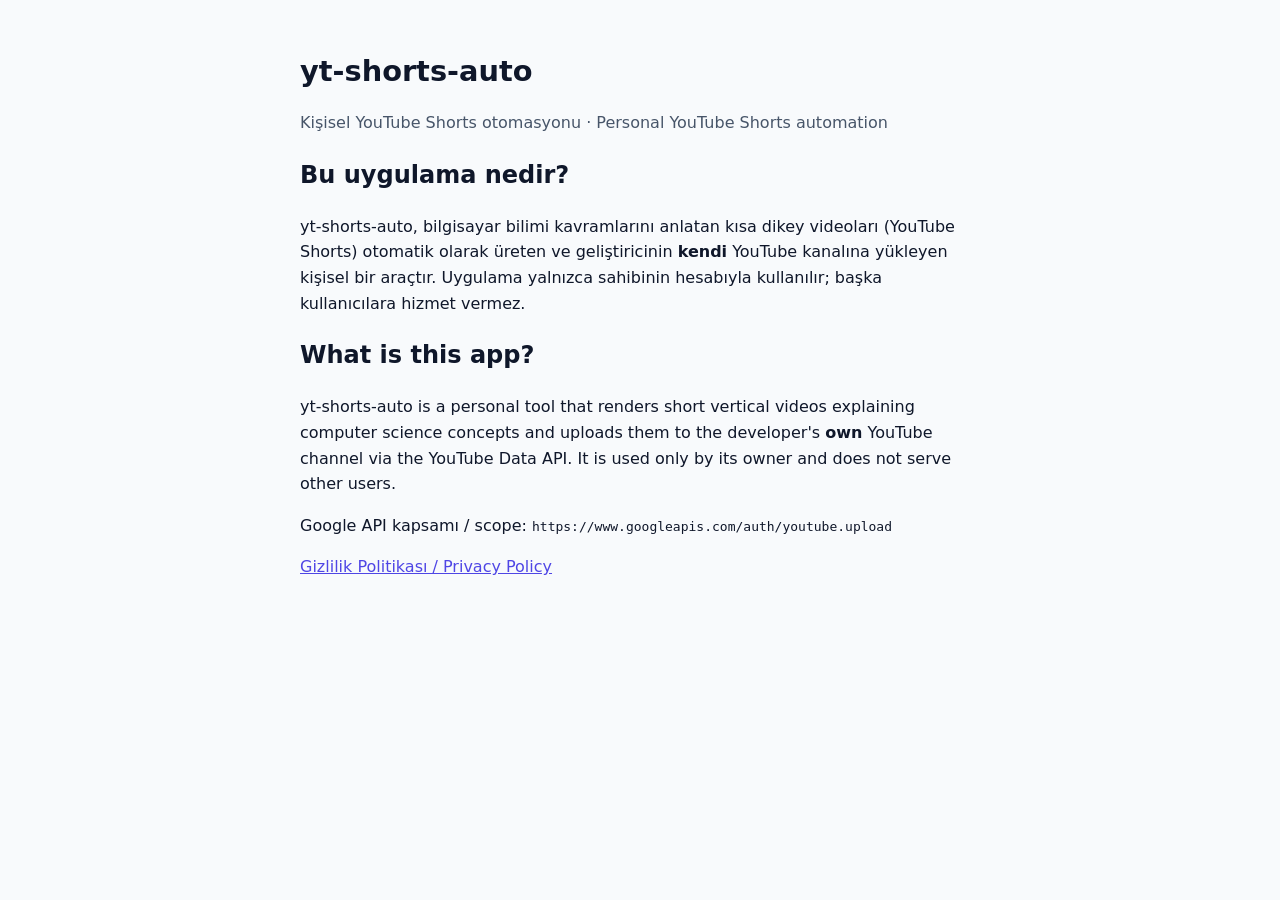
==== index.html @ c81f31d9 "Ana sayfa ve gizlilik politikası Co-Authored-By: Claude Opus 5.5 <noreply@anthropic.com>" ====
<!doctype html>
<html lang="tr">
<head>
<meta charset="utf-8">
<meta name="viewport" content="width=device-width, initial-scale=1">
<title>yt-shorts-auto</title>
<style>
  body{font-family:system-ui,-apple-system,"Segoe UI",sans-serif;max-width:680px;margin:48px auto;padding:0 16px;line-height:1.6;color:#0f172a;background:#f8fafc}
  h1{font-size:1.8rem;margin-bottom:.2rem} a{color:#4f46e5} .muted{color:#475569}
</style>
</head>
<body>
<h1>yt-shorts-auto</h1>
<p class="muted">Kişisel YouTube Shorts otomasyonu · Personal YouTube Shorts automation</p>

<h2>Bu uygulama nedir?</h2>
<p>yt-shorts-auto, bilgisayar bilimi kavramlarını anlatan kısa dikey videoları (YouTube Shorts)
otomatik olarak üreten ve geliştiricinin <strong>kendi</strong> YouTube kanalına yükleyen kişisel bir
araçtır. Uygulama yalnızca sahibinin hesabıyla kullanılır; başka kullanıcılara hizmet vermez.</p>

<h2>What is this app?</h2>
<p>yt-shorts-auto is a personal tool that renders short vertical videos explaining computer
science concepts and uploads them to the developer's <strong>own</strong> YouTube channel via the
YouTube Data API. It is used only by its owner and does not serve other users.</p>

<p>Google API kapsamı / scope: <code>https://www.googleapis.com/auth/youtube.upload</code></p>

<p><a href="privacy.html">Gizlilik Politikası / Privacy Policy</a></p>
</body>
</html>
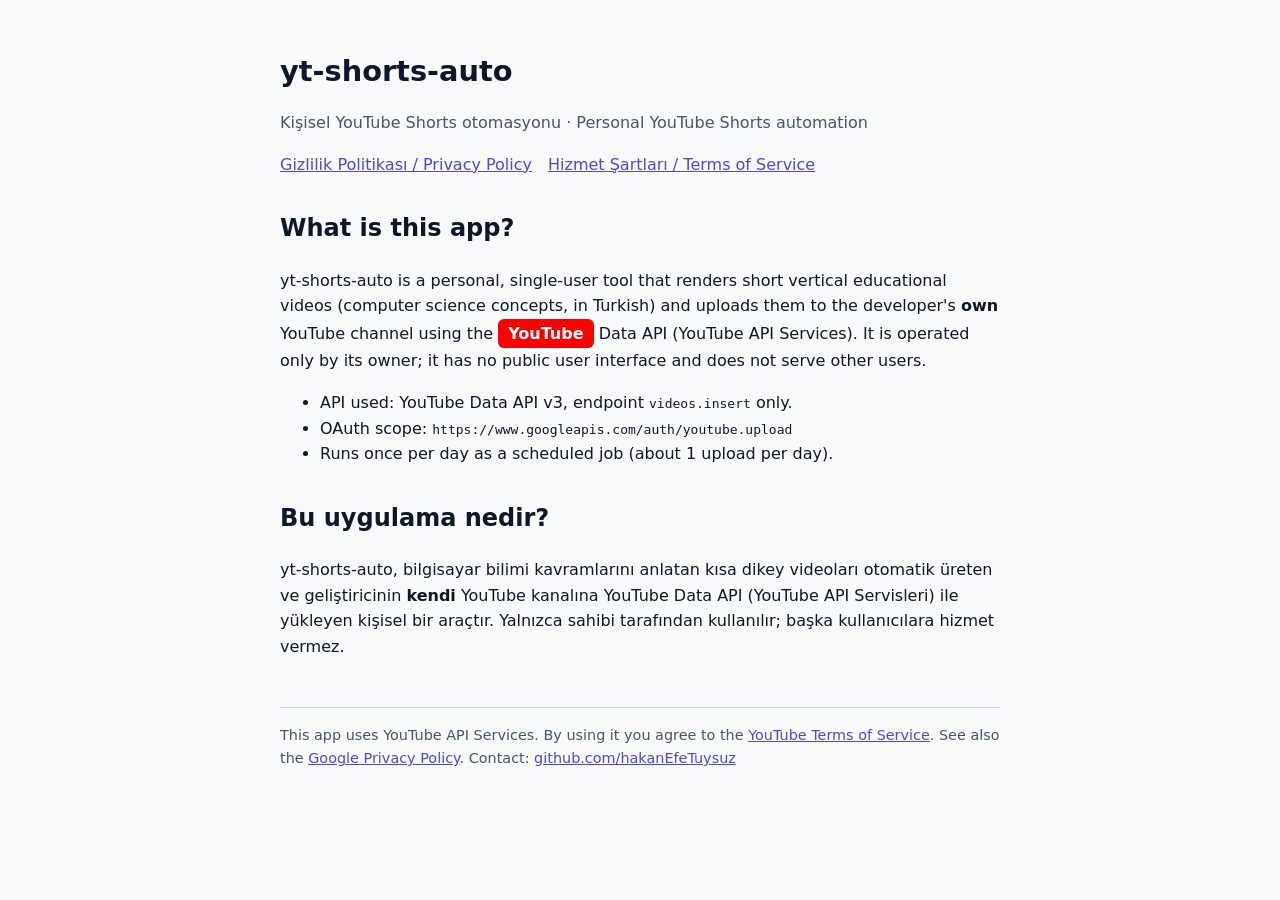
==== commit 473a5804: "YouTube API politikalarına uygun gizlilik politikası, hizmet şartları ve ana sayfa Co-Authored-By: C" ====
--- a/index.html
+++ b/index.html
@@ -4,27 +4,34 @@
 <meta charset="utf-8">
 <meta name="viewport" content="width=device-width, initial-scale=1">
 <title>yt-shorts-auto</title>
-<style>
-  body{font-family:system-ui,-apple-system,"Segoe UI",sans-serif;max-width:680px;margin:48px auto;padding:0 16px;line-height:1.6;color:#0f172a;background:#f8fafc}
-  h1{font-size:1.8rem;margin-bottom:.2rem} a{color:#4f46e5} .muted{color:#475569}
-</style>
+<link rel="stylesheet" href="style.css">
 </head>
 <body>
 <h1>yt-shorts-auto</h1>
 <p class="muted">Kişisel YouTube Shorts otomasyonu · Personal YouTube Shorts automation</p>
+<nav><a href="privacy.html">Gizlilik Politikası / Privacy Policy</a><a href="terms.html">Hizmet Şartları / Terms of Service</a></nav>
+
+<h2>What is this app?</h2>
+<p>yt-shorts-auto is a personal, single-user tool that renders short vertical educational videos
+(computer science concepts, in Turkish) and uploads them to the developer's <strong>own</strong>
+YouTube channel using the <span class="yt">YouTube</span> Data API (YouTube API Services).
+It is operated only by its owner; it has no public user interface and does not serve other users.</p>
+<ul>
+  <li>API used: YouTube Data API v3, endpoint <code>videos.insert</code> only.</li>
+  <li>OAuth scope: <code>https://www.googleapis.com/auth/youtube.upload</code></li>
+  <li>Runs once per day as a scheduled job (about 1 upload per day).</li>
+</ul>
 
 <h2>Bu uygulama nedir?</h2>
-<p>yt-shorts-auto, bilgisayar bilimi kavramlarını anlatan kısa dikey videoları (YouTube Shorts)
-otomatik olarak üreten ve geliştiricinin <strong>kendi</strong> YouTube kanalına yükleyen kişisel bir
-araçtır. Uygulama yalnızca sahibinin hesabıyla kullanılır; başka kullanıcılara hizmet vermez.</p>
+<p>yt-shorts-auto, bilgisayar bilimi kavramlarını anlatan kısa dikey videoları otomatik üreten ve
+geliştiricinin <strong>kendi</strong> YouTube kanalına YouTube Data API (YouTube API Servisleri) ile
+yükleyen kişisel bir araçtır. Yalnızca sahibi tarafından kullanılır; başka kullanıcılara hizmet vermez.</p>
 
-<h2>What is this app?</h2>
-<p>yt-shorts-auto is a personal tool that renders short vertical videos explaining computer
-science concepts and uploads them to the developer's <strong>own</strong> YouTube channel via the
-YouTube Data API. It is used only by its owner and does not serve other users.</p>
-
-<p>Google API kapsamı / scope: <code>https://www.googleapis.com/auth/youtube.upload</code></p>
-
-<p><a href="privacy.html">Gizlilik Politikası / Privacy Policy</a></p>
+<footer>
+  This app uses YouTube API Services. By using it you agree to the
+  <a href="https://www.youtube.com/t/terms">YouTube Terms of Service</a>.
+  See also the <a href="https://policies.google.com/privacy">Google Privacy Policy</a>.
+  Contact: <a href="https://github.com/hakanEfeTuysuz">github.com/hakanEfeTuysuz</a>
+</footer>
 </body>
 </html>
--- a/style.css
+++ b/style.css
@@ -0,0 +1,4 @@
+body{font-family:system-ui,-apple-system,"Segoe UI",sans-serif;max-width:720px;margin:48px auto;padding:0 16px;line-height:1.6;color:#0f172a;background:#f8fafc}
+h1{font-size:1.8rem;margin-bottom:.2rem} h2{margin-top:2rem} a{color:#4f46e5} .muted{color:#475569}
+nav{margin:1rem 0 2rem;display:flex;gap:16px;flex-wrap:wrap} .yt{display:inline-block;background:#ff0000;color:#fff;font-weight:700;padding:2px 10px;border-radius:6px}
+footer{margin-top:3rem;padding-top:1rem;border-top:1px solid #cbd5e1;font-size:.9rem;color:#475569}
